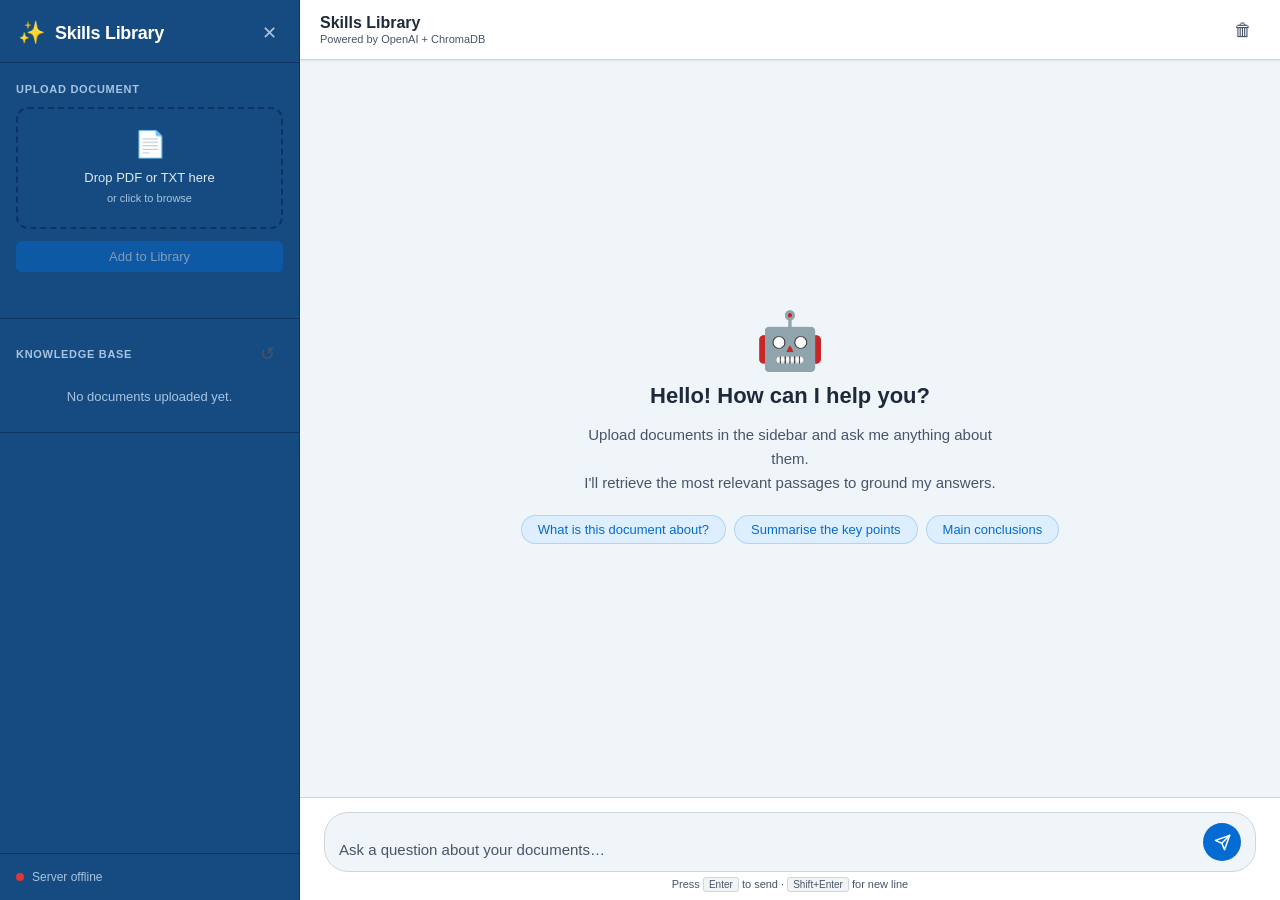
==== frontend/index.html @ 4562ab5e "Initial release: Skills Library RAG chatbot Full-stack RAG chatbot with FastAPI backend (LangChain +" ====
<!DOCTYPE html>
<html lang="en">
<head>
  <meta charset="UTF-8" />
  <meta name="viewport" content="width=device-width, initial-scale=1.0" />
  <title>Skills Library</title>
  <link rel="stylesheet" href="style.css" />
</head>
<body>

  <!-- ===== SIDEBAR ===== -->
  <aside class="sidebar" id="sidebar">
    <div class="sidebar-header">
      <div class="logo">
        <span class="logo-icon">&#x2728;</span>
        <span class="logo-text">Skills Library</span>
      </div>
      <button class="sidebar-toggle" id="sidebarToggle" title="Toggle sidebar">&#x2715;</button>
    </div>

    <div class="sidebar-section">
      <h3 class="section-title">Upload Document</h3>
      <label class="upload-area" id="uploadArea" for="fileInput">
        <span class="upload-icon">&#x1F4C4;</span>
        <span class="upload-label" id="uploadLabel">Drop PDF or TXT here<br/><small>or click to browse</small></span>
        <input type="file" id="fileInput" accept=".pdf,.txt,.md" hidden />
      </label>
      <button class="btn btn-primary" id="uploadBtn" disabled>Add to Library</button>
      <div class="upload-status" id="uploadStatus"></div>
    </div>

    <div class="sidebar-section">
      <div class="section-header">
        <h3 class="section-title">Knowledge Base</h3>
        <button class="btn-icon" id="refreshDocsBtn" title="Refresh list">&#x21BA;</button>
      </div>
      <ul class="doc-list" id="docList">
        <li class="doc-empty">No documents uploaded yet.</li>
      </ul>
    </div>

    <div class="sidebar-footer">
      <div class="status-indicator" id="statusIndicator">
        <span class="status-dot" id="statusDot"></span>
        <span class="status-text" id="statusText">Connecting...</span>
      </div>
    </div>
  </aside>

  <!-- ===== MAIN AREA ===== -->
  <main class="main">

    <!-- Top bar -->
    <header class="topbar">
      <button class="btn-icon topbar-menu" id="openSidebar" title="Open sidebar">&#x2630;</button>
      <div class="topbar-title">
        <span>Skills Library</span>
        <span class="topbar-sub">Powered by OpenAI + ChromaDB</span>
      </div>
      <button class="btn-icon" id="clearChatBtn" title="Clear conversation">&#x1F5D1;</button>
    </header>

    <!-- Messages -->
    <section class="messages" id="messages">
      <div class="welcome">
        <div class="welcome-icon">&#x1F916;</div>
        <h2>Hello! How can I help you?</h2>
        <p>Upload documents in the sidebar and ask me anything about them.<br/>
           I'll retrieve the most relevant passages to ground my answers.</p>
        <div class="welcome-chips">
          <button class="chip" onclick="insertChip('What is this document about?')">What is this document about?</button>
          <button class="chip" onclick="insertChip('Summarise the key points.')">Summarise the key points</button>
          <button class="chip" onclick="insertChip('What are the main conclusions?')">Main conclusions</button>
        </div>
      </div>
    </section>

    <!-- Input bar -->
    <footer class="input-bar">
      <div class="input-wrapper">
        <textarea
          id="messageInput"
          class="message-input"
          placeholder="Ask a question about your documents…"
          rows="1"
          maxlength="4000"
        ></textarea>
        <button class="send-btn" id="sendBtn" title="Send (Enter)">
          <svg viewBox="0 0 24 24" fill="none" stroke="currentColor" stroke-width="2.2"
               stroke-linecap="round" stroke-linejoin="round">
            <line x1="22" y1="2" x2="11" y2="13"></line>
            <polygon points="22 2 15 22 11 13 2 9 22 2"></polygon>
          </svg>
        </button>
      </div>
      <p class="input-hint">Press <kbd>Enter</kbd> to send &middot; <kbd>Shift+Enter</kbd> for new line</p>
    </footer>

  </main>

  <script src="app.js"></script>
</body>
</html>
---- frontend/style.css ----
/* ============================================================
   Skills Library — Stylesheet
   Design: AssetMark brand theme — navy sidebar, clean white chat
   AssetMark palette: navy #164B81, blue #046BD2, cyan #00AFD7,
                      light blue bg #F0F5FA, slate text #1E293B
   ============================================================ */

*, *::before, *::after { box-sizing: border-box; margin: 0; padding: 0; }

:root {
  /* AssetMark brand colours */
  --bg-sidebar:    #164B81;   /* AssetMark navy */
  --bg-sidebar-s:  #0f3561;   /* deeper navy for items */
  --bg-main:       #F0F5FA;   /* AssetMark light blue-gray bg */
  --bg-white:      #ffffff;
  --bg-user-msg:   #046BD2;   /* AssetMark primary blue */
  --bg-ai-msg:     #ffffff;
  --bg-chip:       #ddeeff;

  --text-primary:  #1E293B;   /* AssetMark dark slate */
  --text-muted:    #475569;   /* AssetMark medium slate */
  --text-sidebar:  #dce8f5;   /* light on navy */
  --text-sidebar-m:#a8c4e0;   /* muted on navy */

  --border:        #D1D5DB;
  --border-dark:   #0d3264;   /* dark navy dividers */

  --accent:        #046BD2;   /* AssetMark primary blue */
  --accent-hover:  #00AFD7;   /* AssetMark cyan on hover */
  --accent-light:  #ddeeff;

  --success:       #22c55e;
  --error:         #DD3737;   /* AssetMark red */
  --warning:       #F09124;   /* AssetMark orange */

  --radius-sm:     6px;
  --radius-md:     12px;
  --radius-lg:     18px;
  --radius-xl:     24px;

  --shadow-sm:     0 1px 3px rgba(0,0,0,.08);
  --shadow-md:     0 4px 16px rgba(0,0,0,.12);

  --sidebar-w:     300px;
  --topbar-h:      60px;
  --inputbar-h:    100px;
}

html, body {
  height: 100%;
  font-family: -apple-system, BlinkMacSystemFont, "Segoe UI", Roboto, sans-serif;
  font-size: 15px;
  color: var(--text-primary);
  background: var(--bg-main);
  overflow: hidden;
}

/* ============================================================
   LAYOUT
   ============================================================ */
body { display: flex; height: 100vh; }

/* Sidebar */
.sidebar {
  width: var(--sidebar-w);
  min-width: var(--sidebar-w);
  background: var(--bg-sidebar);
  display: flex;
  flex-direction: column;
  border-right: 1px solid var(--border-dark);
  transition: transform .25s ease, width .25s ease;
  overflow: hidden;
  z-index: 200;
}

.sidebar.collapsed {
  width: 0;
  min-width: 0;
  transform: translateX(-100%);
  border: none;
}

.sidebar-header {
  display: flex;
  align-items: center;
  justify-content: space-between;
  padding: 20px 18px 16px;
  border-bottom: 1px solid var(--border-dark);
}

.logo { display: flex; align-items: center; gap: 10px; }
.logo-icon { font-size: 22px; }
.logo-text {
  font-size: 18px;
  font-weight: 700;
  color: #fff;
  letter-spacing: -.3px;
}

/* Sidebar sections */
.sidebar-section {
  padding: 20px 16px;
  border-bottom: 1px solid var(--border-dark);
}

.section-header {
  display: flex;
  align-items: center;
  justify-content: space-between;
  margin-bottom: 12px;
}

.section-title {
  font-size: 11px;
  font-weight: 600;
  text-transform: uppercase;
  letter-spacing: .7px;
  color: var(--text-sidebar-m);
  margin-bottom: 12px;
}
.section-header .section-title { margin-bottom: 0; }

/* Upload area */
.upload-area {
  display: flex;
  flex-direction: column;
  align-items: center;
  gap: 8px;
  border: 2px dashed var(--border-dark);
  border-radius: var(--radius-md);
  padding: 20px 12px;
  cursor: pointer;
  transition: border-color .2s, background .2s;
  margin-bottom: 12px;
}
.upload-area:hover, .upload-area.dragover {
  border-color: var(--accent-hover);
  background: rgba(0,175,215,.1);
}
.upload-icon { font-size: 26px; }
.upload-label { font-size: 13px; color: var(--text-sidebar); text-align: center; line-height: 1.5; }
.upload-label small { color: var(--text-sidebar-m); font-size: 11px; }

.upload-status {
  font-size: 12px;
  margin-top: 8px;
  min-height: 18px;
  color: var(--text-sidebar-m);
}
.upload-status.success { color: var(--success); }
.upload-status.error   { color: var(--error); }

/* Doc list */
.doc-list { list-style: none; display: flex; flex-direction: column; gap: 6px; }

.doc-empty { font-size: 13px; color: var(--text-sidebar-m); text-align: center; padding: 8px 0; }

.doc-item {
  display: flex;
  align-items: center;
  gap: 8px;
  background: var(--bg-sidebar-s);
  border-radius: var(--radius-sm);
  padding: 8px 10px;
  font-size: 13px;
  color: var(--text-sidebar);
  animation: fadeIn .2s ease;
}
.doc-item-icon { font-size: 16px; flex-shrink: 0; }
.doc-item-name { flex: 1; overflow: hidden; text-overflow: ellipsis; white-space: nowrap; }
.doc-delete {
  background: none;
  border: none;
  color: var(--text-sidebar-m);
  cursor: pointer;
  font-size: 14px;
  padding: 2px 4px;
  border-radius: 4px;
  transition: color .15s;
  flex-shrink: 0;
}
.doc-delete:hover { color: var(--error); }

/* Sidebar footer */
.sidebar-footer {
  margin-top: auto;
  padding: 16px;
  border-top: 1px solid var(--border-dark);
}

.status-indicator { display: flex; align-items: center; gap: 8px; }

.status-dot {
  width: 8px; height: 8px;
  border-radius: 50%;
  background: var(--text-sidebar-m);
  transition: background .3s;
}
.status-dot.online  { background: var(--success); box-shadow: 0 0 6px var(--success); }
.status-dot.offline { background: var(--error); }
.status-dot.loading {
  background: var(--warning);
  animation: pulse 1.2s ease-in-out infinite;
}

.status-text { font-size: 12px; color: var(--text-sidebar-m); }

/* ============================================================
   MAIN AREA
   ============================================================ */
.main {
  flex: 1;
  display: flex;
  flex-direction: column;
  min-width: 0;
  background: var(--bg-main);
}

/* Top bar */
.topbar {
  height: var(--topbar-h);
  background: var(--bg-white);
  border-bottom: 1px solid var(--border);
  display: flex;
  align-items: center;
  gap: 12px;
  padding: 0 20px;
  box-shadow: var(--shadow-sm);
  flex-shrink: 0;
}

.topbar-menu { display: none; }

.topbar-title {
  display: flex;
  flex-direction: column;
  flex: 1;
}
.topbar-title span:first-child { font-weight: 700; font-size: 16px; }
.topbar-sub { font-size: 11px; color: var(--text-muted); margin-top: 1px; }

/* Messages area */
.messages {
  flex: 1;
  overflow-y: auto;
  padding: 24px 0;
  display: flex;
  flex-direction: column;
  gap: 4px;
  scroll-behavior: smooth;
}

.messages::-webkit-scrollbar { width: 6px; }
.messages::-webkit-scrollbar-track { background: transparent; }
.messages::-webkit-scrollbar-thumb { background: #d1d5db; border-radius: 3px; }

/* Welcome screen */
.welcome {
  display: flex;
  flex-direction: column;
  align-items: center;
  justify-content: center;
  flex: 1;
  text-align: center;
  padding: 40px 24px;
  gap: 14px;
}

.welcome-icon { font-size: 56px; line-height: 1; }
.welcome h2 { font-size: 22px; font-weight: 700; color: var(--text-primary); }
.welcome p  { font-size: 15px; color: var(--text-muted); line-height: 1.6; max-width: 420px; }

.welcome-chips { display: flex; flex-wrap: wrap; gap: 8px; justify-content: center; margin-top: 6px; }

.chip {
  background: var(--accent-light);
  color: var(--accent);
  border: 1px solid rgba(4,107,210,.2);
  border-radius: 20px;
  padding: 6px 16px;
  font-size: 13px;
  cursor: pointer;
  transition: background .15s, transform .1s;
}
.chip:hover { background: rgba(0,175,215,.15); transform: translateY(-1px); }

/* Message bubbles */
.message-row {
  display: flex;
  padding: 4px 24px;
  animation: slideUp .2s ease;
}

.message-row.user { justify-content: flex-end; }
.message-row.ai   { justify-content: flex-start; }

.bubble {
  max-width: min(640px, 75%);
  padding: 12px 16px;
  border-radius: var(--radius-lg);
  line-height: 1.65;
  font-size: 15px;
  box-shadow: var(--shadow-sm);
  white-space: pre-wrap;
  word-break: break-word;
}

.message-row.user .bubble {
  background: var(--bg-user-msg);
  color: #fff;
  border-bottom-right-radius: 4px;
}

.message-row.ai .bubble {
  background: var(--bg-ai-msg);
  color: var(--text-primary);
  border-bottom-left-radius: 4px;
  border: 1px solid var(--border);
}

/* Sources */
.sources {
  display: flex;
  flex-wrap: wrap;
  gap: 6px;
  margin-top: 10px;
}

.source-tag {
  display: inline-flex;
  align-items: center;
  gap: 4px;
  background: var(--accent-light);
  color: var(--accent);
  border-radius: 4px;
  padding: 3px 8px;
  font-size: 11px;
  font-weight: 500;
}

/* Typing indicator */
.typing .bubble {
  display: flex;
  align-items: center;
  gap: 4px;
  padding: 14px 18px;
}
.dot {
  width: 7px; height: 7px;
  border-radius: 50%;
  background: var(--text-muted);
  animation: bounce .9s ease-in-out infinite;
}
.dot:nth-child(2) { animation-delay: .15s; }
.dot:nth-child(3) { animation-delay: .30s; }

/* Avatar */
.avatar {
  width: 32px; height: 32px;
  border-radius: 50%;
  background: linear-gradient(135deg, #046BD2, #00AFD7);
  display: flex; align-items: center; justify-content: center;
  font-size: 16px;
  flex-shrink: 0;
  margin-right: 10px;
  margin-top: 2px;
}

/* ============================================================
   INPUT BAR
   ============================================================ */
.input-bar {
  background: var(--bg-white);
  border-top: 1px solid var(--border);
  padding: 14px 24px 10px;
  flex-shrink: 0;
}

.input-wrapper {
  display: flex;
  align-items: flex-end;
  gap: 10px;
  background: var(--bg-main);
  border: 1.5px solid var(--border);
  border-radius: var(--radius-xl);
  padding: 10px 14px;
  transition: border-color .2s, box-shadow .2s;
}
.input-wrapper:focus-within {
  border-color: var(--accent);
  box-shadow: 0 0 0 3px rgba(4,107,210,.12);
}

.message-input {
  flex: 1;
  border: none;
  outline: none;
  background: transparent;
  font-size: 15px;
  font-family: inherit;
  color: var(--text-primary);
  resize: none;
  max-height: 160px;
  overflow-y: auto;
  line-height: 1.5;
}
.message-input::placeholder { color: var(--text-muted); }

.send-btn {
  width: 38px; height: 38px;
  border-radius: 50%;
  border: none;
  background: var(--accent);
  color: #fff;
  cursor: pointer;
  display: flex; align-items: center; justify-content: center;
  flex-shrink: 0;
  transition: background .15s, transform .1s;
}
.send-btn:hover:not(:disabled) { background: var(--accent-hover); transform: scale(1.05); }
.send-btn:disabled { background: #a8c4e0; cursor: not-allowed; }
.send-btn svg { width: 17px; height: 17px; }

.input-hint {
  font-size: 11px;
  color: var(--text-muted);
  margin-top: 6px;
  text-align: center;
}
.input-hint kbd {
  background: #f3f4f6;
  border: 1px solid #d1d5db;
  border-radius: 3px;
  padding: 1px 5px;
  font-size: 10px;
  font-family: inherit;
}

/* ============================================================
   BUTTONS
   ============================================================ */
.btn {
  padding: 8px 16px;
  border-radius: var(--radius-sm);
  border: none;
  font-size: 13px;
  font-weight: 500;
  cursor: pointer;
  transition: background .15s, opacity .15s;
  width: 100%;
}
.btn-primary {
  background: var(--accent);
  color: #fff;
}
.btn-primary:hover:not(:disabled) { background: var(--accent-hover); }
.btn-primary:disabled { opacity: .45; cursor: not-allowed; }

.btn-icon {
  background: none;
  border: none;
  cursor: pointer;
  font-size: 18px;
  color: var(--text-muted);
  border-radius: var(--radius-sm);
  padding: 6px 8px;
  transition: color .15s, background .15s;
  line-height: 1;
}
.btn-icon:hover { color: var(--text-primary); background: var(--accent-light); }

.sidebar-toggle {
  background: none;
  border: none;
  color: var(--text-sidebar-m);
  font-size: 18px;
  cursor: pointer;
  padding: 4px;
  border-radius: 4px;
  transition: color .15s;
  line-height: 1;
}
.sidebar-toggle:hover { color: #fff; }

/* ============================================================
   ANIMATIONS
   ============================================================ */
@keyframes fadeIn  { from { opacity: 0; } to { opacity: 1; } }
@keyframes slideUp { from { opacity: 0; transform: translateY(10px); } to { opacity: 1; transform: translateY(0); } }
@keyframes bounce  { 0%,80%,100% { transform: scale(0); } 40% { transform: scale(1); } }
@keyframes pulse   { 0%,100% { opacity: 1; } 50% { opacity: .4; } }

/* ============================================================
   RESPONSIVE — mobile
   ============================================================ */
@media (max-width: 680px) {
  :root { --sidebar-w: 100vw; }

  .sidebar {
    position: fixed;
    top: 0; left: 0; bottom: 0;
    transform: translateX(-100%);
  }
  .sidebar.open {
    transform: translateX(0);
  }
  .sidebar.collapsed { transform: translateX(-100%); }

  .topbar-menu { display: flex; }

  .message-row { padding: 4px 12px; }
  .input-bar   { padding: 10px 12px 8px; }

  .welcome h2 { font-size: 18px; }
}
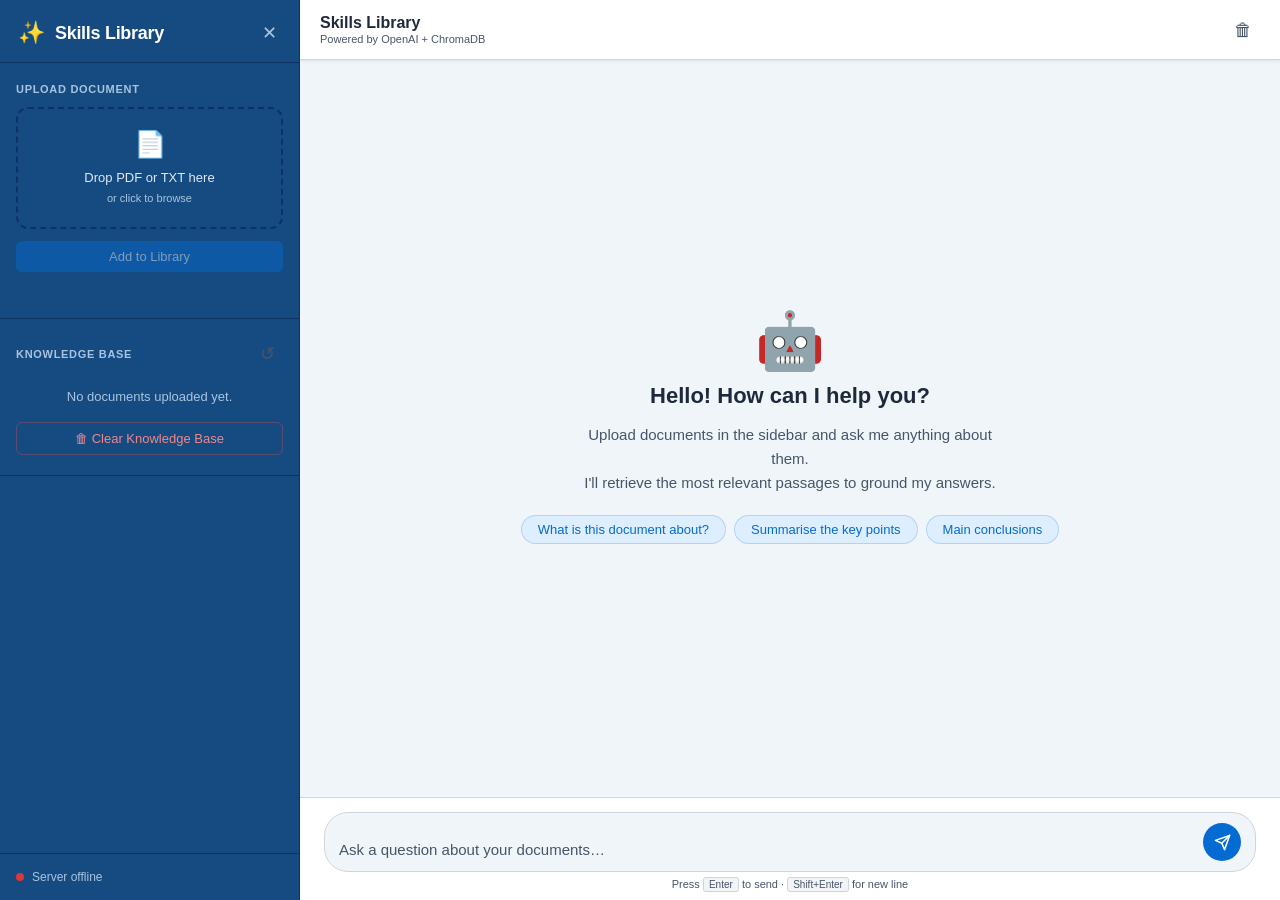
==== commit 56d012b5: "Add Clear Knowledge Base button Adds a DELETE /api/documents endpoint that wipes all chunks from Chr" ====
--- a/frontend/index.html
+++ b/frontend/index.html
@@ -37,6 +37,7 @@
       <ul class="doc-list" id="docList">
         <li class="doc-empty">No documents uploaded yet.</li>
       </ul>
+      <button class="btn btn-danger" id="clearKbBtn">&#x1F5D1; Clear Knowledge Base</button>
     </div>
 
     <div class="sidebar-footer">
--- a/frontend/style.css
+++ b/frontend/style.css
@@ -456,6 +456,18 @@
 .btn-primary:hover:not(:disabled) { background: var(--accent-hover); }
 .btn-primary:disabled { opacity: .45; cursor: not-allowed; }
 
+.btn-danger {
+  background: transparent;
+  color: #e88;
+  border: 1px solid rgba(220,80,80,.35);
+  margin-top: 10px;
+}
+.btn-danger:hover:not(:disabled) {
+  background: rgba(221,55,55,.12);
+  color: #DD3737;
+  border-color: #DD3737;
+}
+
 .btn-icon {
   background: none;
   border: none;
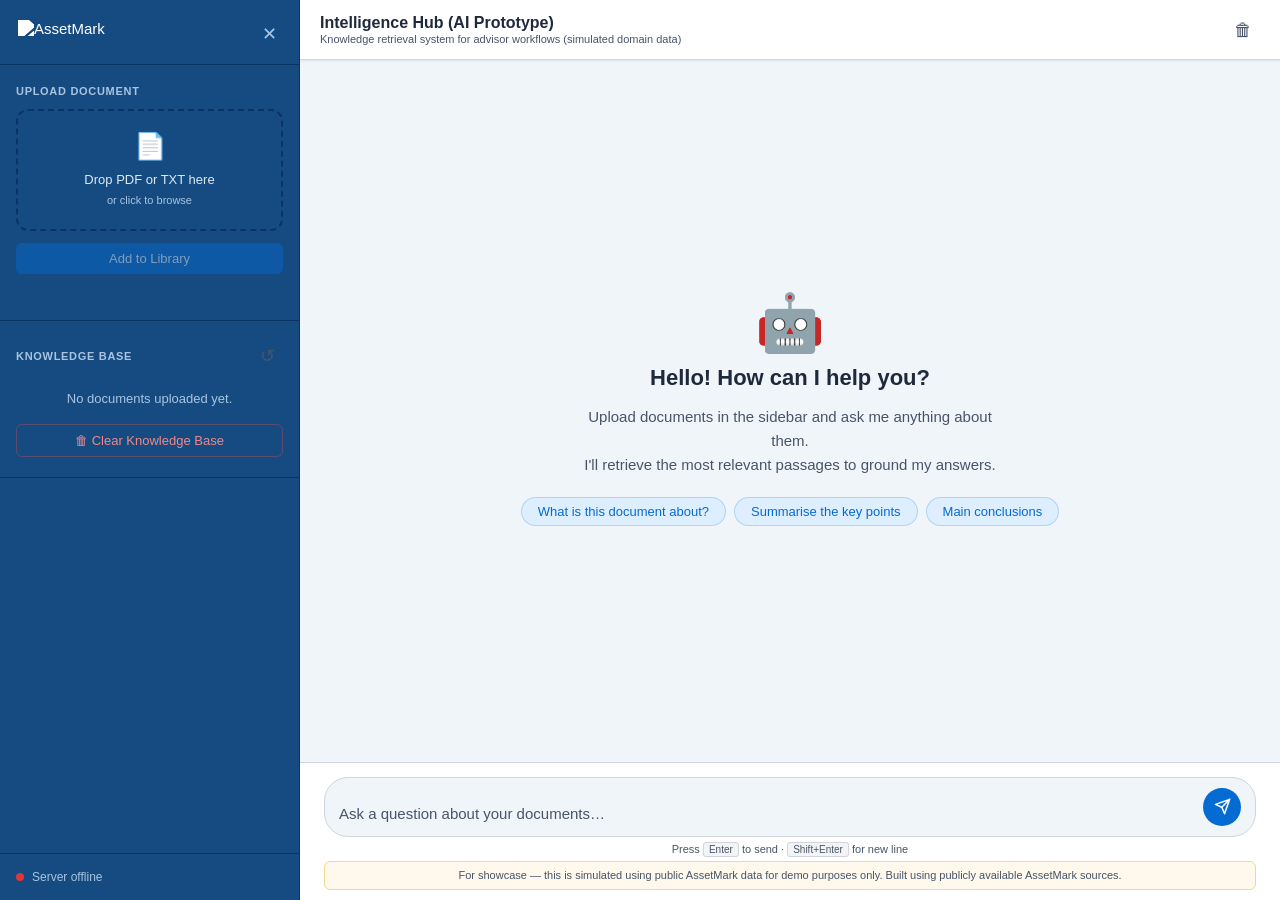
==== commit e0e0d1d8: "Rebrand UI to Intelligence Hub (AI Prototype) for AssetMark demo - Rename title, topbar, and sidebar" ====
--- a/frontend/index.html
+++ b/frontend/index.html
@@ -3,7 +3,7 @@
 <head>
   <meta charset="UTF-8" />
   <meta name="viewport" content="width=device-width, initial-scale=1.0" />
-  <title>Skills Library</title>
+  <title>Intelligence Hub (AI Prototype)</title>
   <link rel="stylesheet" href="style.css" />
 </head>
 <body>
@@ -12,8 +12,7 @@
   <aside class="sidebar" id="sidebar">
     <div class="sidebar-header">
       <div class="logo">
-        <span class="logo-icon">&#x2728;</span>
-        <span class="logo-text">Skills Library</span>
+        <img src="https://image.email.assetmark.com/lib/fe32117473640579741c70/m/1/assetmark-logo-white.png" alt="AssetMark" class="assetmark-logo" />
       </div>
       <button class="sidebar-toggle" id="sidebarToggle" title="Toggle sidebar">&#x2715;</button>
     </div>
@@ -55,8 +54,8 @@
     <header class="topbar">
       <button class="btn-icon topbar-menu" id="openSidebar" title="Open sidebar">&#x2630;</button>
       <div class="topbar-title">
-        <span>Skills Library</span>
-        <span class="topbar-sub">Powered by OpenAI + ChromaDB</span>
+        <span>Intelligence Hub (AI Prototype)</span>
+        <span class="topbar-sub">Knowledge retrieval system for advisor workflows (simulated domain data)</span>
       </div>
       <button class="btn-icon" id="clearChatBtn" title="Clear conversation">&#x1F5D1;</button>
     </header>
@@ -95,6 +94,7 @@
         </button>
       </div>
       <p class="input-hint">Press <kbd>Enter</kbd> to send &middot; <kbd>Shift+Enter</kbd> for new line</p>
+      <p class="disclaimer">For showcase — this is simulated using public AssetMark data for demo purposes only. Built using publicly available AssetMark sources.</p>
     </footer>
 
   </main>
--- a/frontend/style.css
+++ b/frontend/style.css
@@ -95,6 +95,12 @@
   font-weight: 700;
   color: #fff;
   letter-spacing: -.3px;
+}
+.assetmark-logo {
+  height: 28px;
+  width: auto;
+  display: block;
+  filter: brightness(0) invert(1);
 }
 
 /* Sidebar sections */
@@ -436,6 +442,18 @@
   font-family: inherit;
 }
 
+.disclaimer {
+  font-size: 11px;
+  color: var(--text-muted);
+  text-align: center;
+  margin-top: 6px;
+  padding: 6px 12px;
+  background: #fef9ec;
+  border: 1px solid #f0d98a;
+  border-radius: var(--radius-sm);
+  line-height: 1.4;
+}
+
 /* ============================================================
    BUTTONS
    ============================================================ */
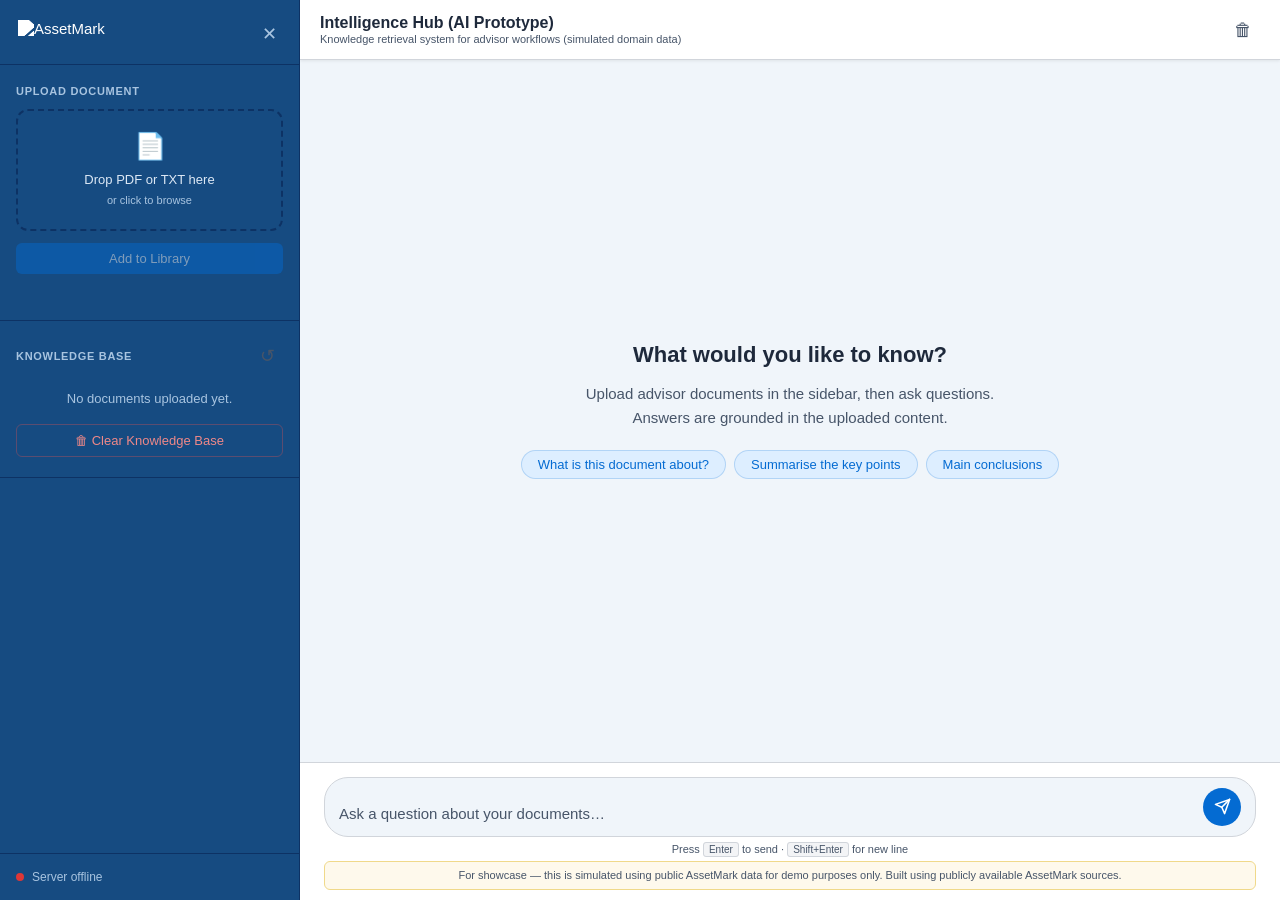
==== commit d244b3af: "Clean up welcome screen for AssetMark demo Remove robot icon and casual greeting, replace with profe" ====
--- a/frontend/index.html
+++ b/frontend/index.html
@@ -63,10 +63,9 @@
     <!-- Messages -->
     <section class="messages" id="messages">
       <div class="welcome">
-        <div class="welcome-icon">&#x1F916;</div>
-        <h2>Hello! How can I help you?</h2>
-        <p>Upload documents in the sidebar and ask me anything about them.<br/>
-           I'll retrieve the most relevant passages to ground my answers.</p>
+        <h2>What would you like to know?</h2>
+        <p>Upload advisor documents in the sidebar, then ask questions.<br/>
+           Answers are grounded in the uploaded content.</p>
         <div class="welcome-chips">
           <button class="chip" onclick="insertChip('What is this document about?')">What is this document about?</button>
           <button class="chip" onclick="insertChip('Summarise the key points.')">Summarise the key points</button>
--- a/frontend/style.css
+++ b/frontend/style.css
@@ -272,7 +272,6 @@
   gap: 14px;
 }
 
-.welcome-icon { font-size: 56px; line-height: 1; }
 .welcome h2 { font-size: 22px; font-weight: 700; color: var(--text-primary); }
 .welcome p  { font-size: 15px; color: var(--text-muted); line-height: 1.6; max-width: 420px; }
 
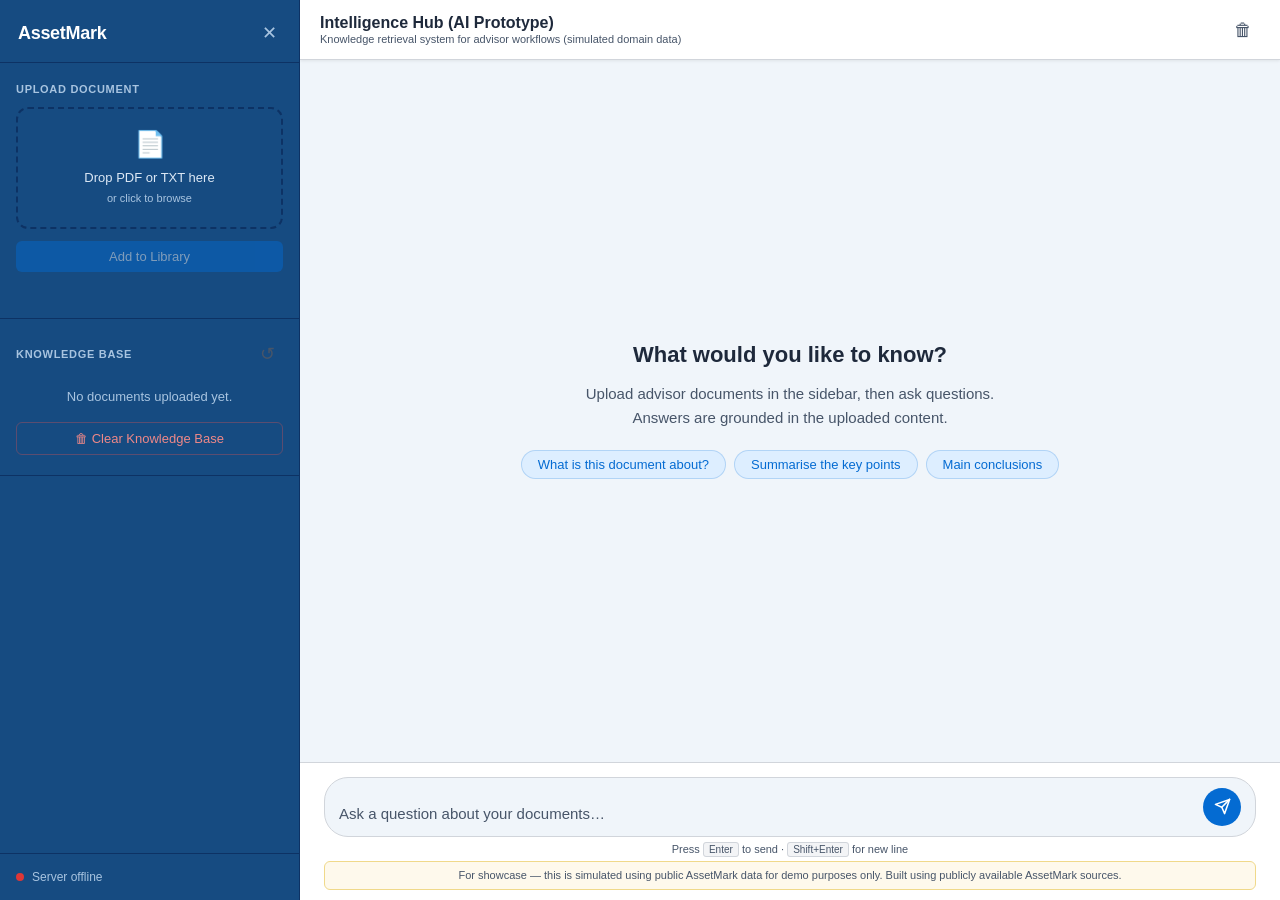
==== commit 611c4255: "Replace AssetMark logo image with company name text Remove external logo image to avoid copyright co" ====
--- a/frontend/index.html
+++ b/frontend/index.html
@@ -12,7 +12,7 @@
   <aside class="sidebar" id="sidebar">
     <div class="sidebar-header">
       <div class="logo">
-        <img src="https://image.email.assetmark.com/lib/fe32117473640579741c70/m/1/assetmark-logo-white.png" alt="AssetMark" class="assetmark-logo" />
+        <span class="logo-text">AssetMark</span>
       </div>
       <button class="sidebar-toggle" id="sidebarToggle" title="Toggle sidebar">&#x2715;</button>
     </div>
--- a/frontend/style.css
+++ b/frontend/style.css
@@ -95,12 +95,6 @@
   font-weight: 700;
   color: #fff;
   letter-spacing: -.3px;
-}
-.assetmark-logo {
-  height: 28px;
-  width: auto;
-  display: block;
-  filter: brightness(0) invert(1);
 }
 
 /* Sidebar sections */
